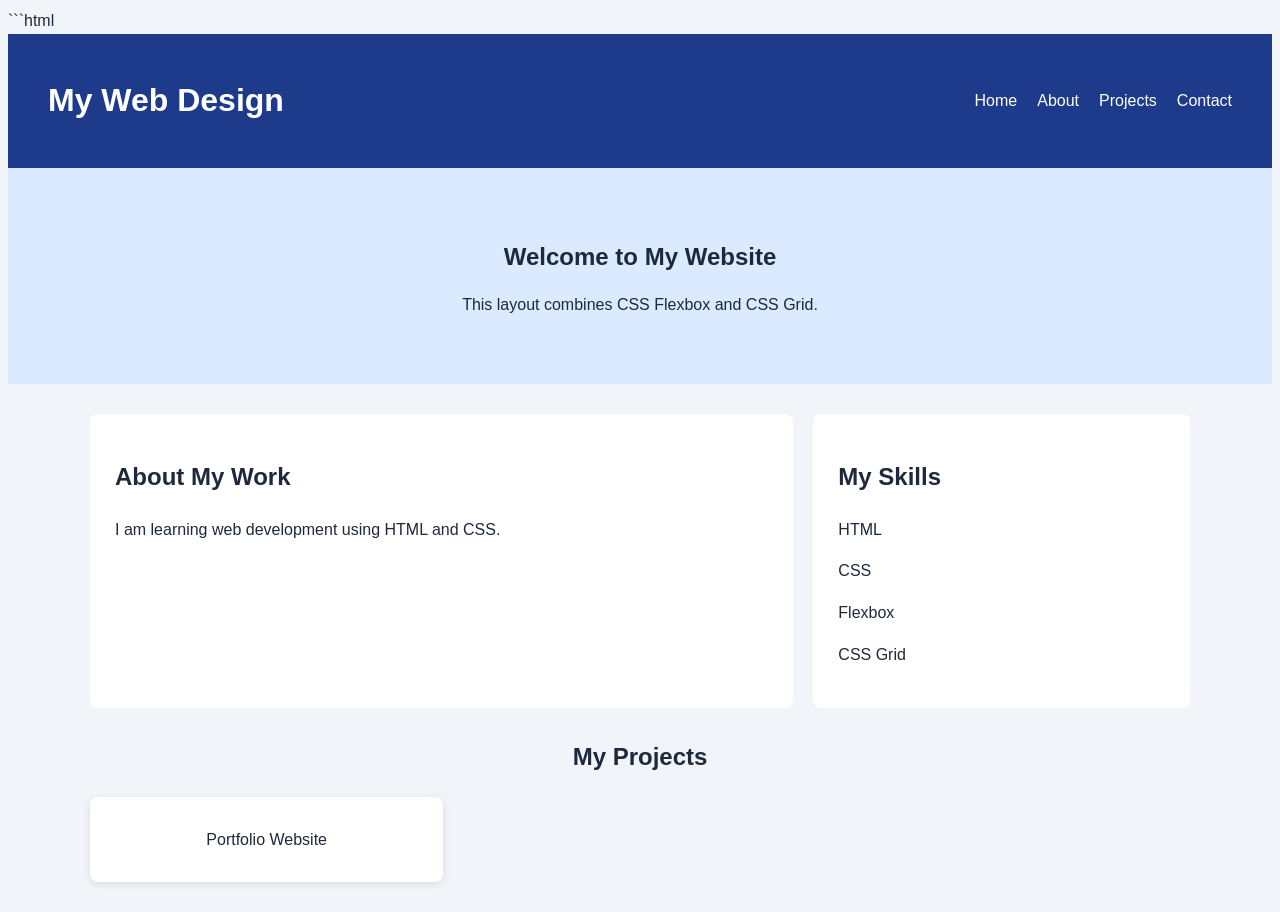
==== P13-flexbox-grid/index.html @ bbede906 "Complete P13 Flexbox and Grid combined layout" ====
```html
<!DOCTYPE html>
<html lang="en">
<head>
    <meta charset="UTF-8">
    <meta name="viewport" content="width=device-width, initial-scale=1.0">
    <title>P13 - Flexbox and Grid</title>
    <link rel="stylesheet" href="style.css">
</head>
<body>

    <header class="header">
        <h1>My Web Design</h1>
        <nav>
            <a href="#">Home</a>
            <a href="#">About</a>
            <a href="#">Projects</a>
            <a href="#">Contact</a>
        </nav>
    </header>

    <main>
        <section class="hero">
            <h2>Welcome to My Website</h2>
            <p>This layout combines CSS Flexbox and CSS Grid.</p>
        </section>

        <section class="content">
            <div class="main-content">
                <h2>About My Work</h2>
                <p>I am learning web development using HTML and CSS.</p>
            </div>

            <aside class="sidebar">
                <h2>My Skills</h2>
                <p>HTML</p>
                <p>CSS</p>
                <p>Flexbox</p>
                <p>CSS Grid</p>
            </aside>
        </section>

        <section class="projects">
            <h2>My Projects</h2>

            <div class="project-grid">
                <div class="project-card">Portfolio Website
---- P13-flexbox-grid/style.css ----
```css
/* P13 - Flexbox and Grid Combined */

* {
    margin: 0;
    padding: 0;
    box-sizing: border-box;
}

body {
    font-family: Arial, sans-serif;
    background-color: #f1f5f9;
    color: #1e293b;
    line-height: 1.6;
}

/* Flexbox Header */
.header {
    background-color: #1e3a8a;
    color: white;
    padding: 20px 40px;
    display: flex;
    justify-content: space-between;
    align-items: center;
    flex-wrap: wrap;
    gap: 15px;
}

.header nav {
    display: flex;
    gap: 20px;
    flex-wrap: wrap;
}

.header nav a {
    color: white;
    text-decoration: none;
}

/* Hero Section */
.hero {
    background-color: #dbeafe;
    text-align: center;
    padding: 50px 20px;
}

.hero h2 {
    margin-bottom: 10px;
}

/* Flexbox Content Layout */
.content {
    max-width: 1100px;
    margin: 30px auto;
    padding: 0 20px;
    display: flex;
    gap: 20px;
    align-items: stretch;
}

.main-content,
.sidebar {
    background-color: white;
    padding: 25px;
    border-radius: 8px;
}

.main-content {
    flex: 2;
}

.sidebar {
    flex: 1;
}

/* CSS Grid Projects */
.projects {
    max-width: 1100px;
    margin: 30px auto;
    padding: 0 20px;
    text-align: center;
}

.projects h2 {
    margin-bottom: 20px;
}

.project-grid {
    display: grid;
    grid-template-columns: repeat(3, 1fr);
    gap: 20px;
}

.project-card {
    background-color: white;
    padding: 30px 15px;
    border-radius: 8px;
    box-shadow: 0 2px 8px rgba(0, 0, 0, 0.1);
}

/* Footer */
footer {
    background-color: #1e3a8a;
    color: white;
    text-align: center;
    padding: 20px;
    margin-top: 40px;
}

/* Responsive Layout */
@media (max-width: 700px) {
    .header {
        flex-direction: column;
    }

    .content {
        flex-direction: column;
    }

    .project-grid {
        grid-template-columns: 1fr;
    }
}
```
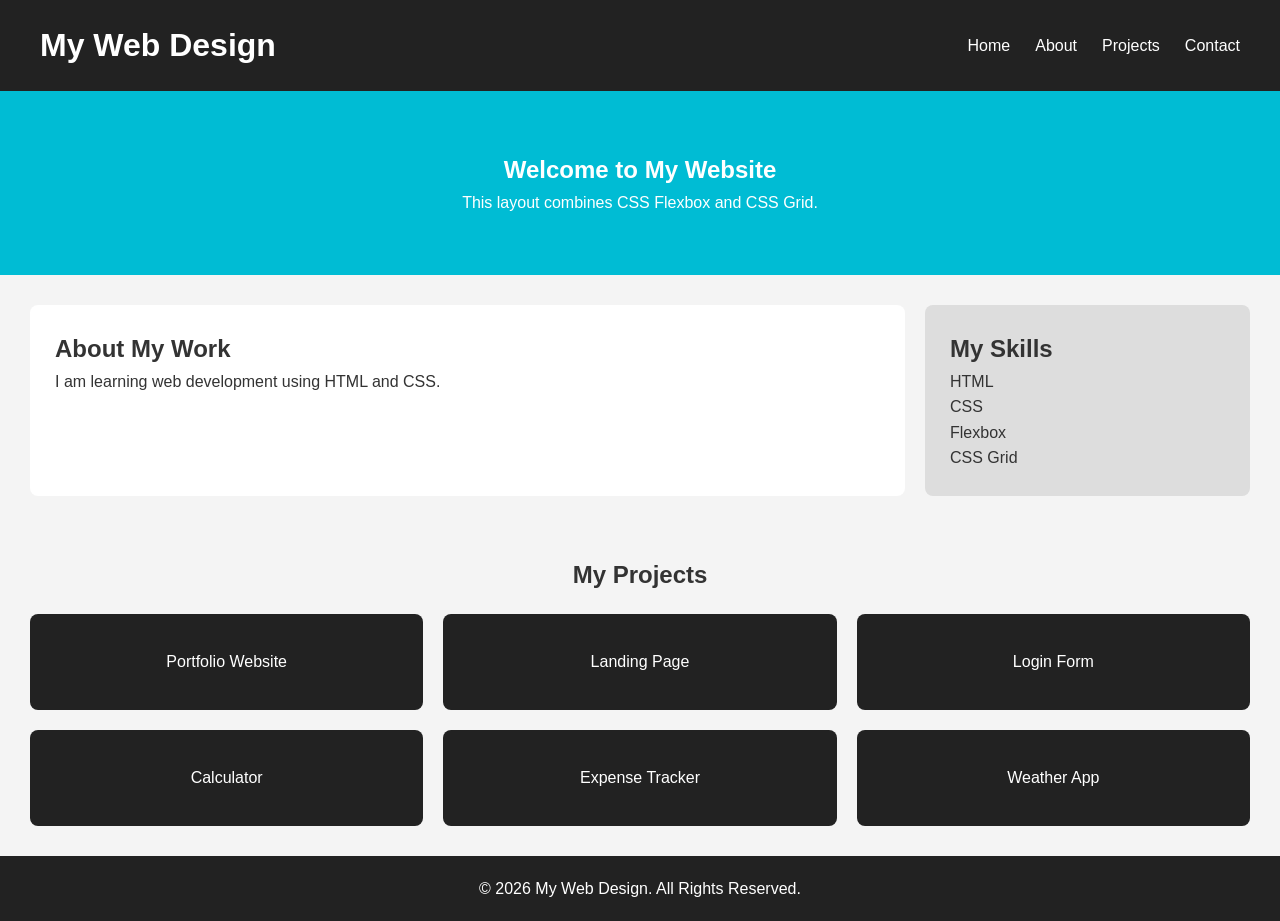
==== commit c6130903: "updated 13 design" ====
--- a/P13-flexbox-grid/index.html
+++ b/P13-flexbox-grid/index.html
@@ -1,4 +1,4 @@
-```html
+
 <!DOCTYPE html>
 <html lang="en">
 <head>
@@ -20,12 +20,14 @@
     </header>
 
     <main>
+
         <section class="hero">
             <h2>Welcome to My Website</h2>
             <p>This layout combines CSS Flexbox and CSS Grid.</p>
         </section>
 
         <section class="content">
+
             <div class="main-content">
                 <h2>About My Work</h2>
                 <p>I am learning web development using HTML and CSS.</p>
@@ -38,10 +40,28 @@
                 <p>Flexbox</p>
                 <p>CSS Grid</p>
             </aside>
+
         </section>
 
         <section class="projects">
             <h2>My Projects</h2>
 
             <div class="project-grid">
-                <div class="project-card">Portfolio Website+                <div class="project-card">Portfolio Website</div>
+                <div class="project-card">Landing Page</div>
+                <div class="project-card">Login Form</div>
+                <div class="project-card">Calculator</div>
+                <div class="project-card">Expense Tracker</div>
+                <div class="project-card">Weather App</div>
+            </div>
+
+        </section>
+
+    </main>
+
+    <footer class="footer">
+        <p>© 2026 My Web Design. All Rights Reserved.</p>
+    </footer>
+
+</body>
+</html>
--- a/P13-flexbox-grid/style.css
+++ b/P13-flexbox-grid/style.css
@@ -1,6 +1,5 @@
-```css
-/* P13 - Flexbox and Grid Combined */
 
+/* General Styling */
 * {
     margin: 0;
     padding: 0;
@@ -9,108 +8,109 @@
 
 body {
     font-family: Arial, sans-serif;
-    background-color: #f1f5f9;
-    color: #1e293b;
+    background-color: #f4f4f4;
+    color: #333;
     line-height: 1.6;
 }
 
-/* Flexbox Header */
+/* Header - Flexbox */
 .header {
-    background-color: #1e3a8a;
+    background-color: #222;
     color: white;
     padding: 20px 40px;
+
     display: flex;
     justify-content: space-between;
     align-items: center;
-    flex-wrap: wrap;
-    gap: 15px;
 }
 
-.header nav {
+nav {
     display: flex;
-    gap: 20px;
-    flex-wrap: wrap;
+    gap: 25px;
 }
 
-.header nav a {
+nav a {
     color: white;
     text-decoration: none;
 }
 
+nav a:hover {
+    color: #00bcd4;
+}
+
 /* Hero Section */
 .hero {
-    background-color: #dbeafe;
+    background-color: #00bcd4;
+    color: white;
     text-align: center;
-    padding: 50px 20px;
+    padding: 60px 20px;
 }
 
-.hero h2 {
-    margin-bottom: 10px;
+/* Content - Flexbox */
+.content {
+    display: flex;
+    gap: 20px;
+    padding: 30px;
 }
 
-/* Flexbox Content Layout */
-.content {
-    max-width: 1100px;
-    margin: 30px auto;
-    padding: 0 20px;
-    display: flex;
-    gap: 20px;
-    align-items: stretch;
-}
-
-.main-content,
-.sidebar {
+.main-content {
+    flex: 3;
     background-color: white;
     padding: 25px;
     border-radius: 8px;
 }
 
-.main-content {
-    flex: 2;
+.sidebar {
+    flex: 1;
+    background-color: #ddd;
+    padding: 25px;
+    border-radius: 8px;
 }
 
-.sidebar {
-    flex: 1;
-}
-
-/* CSS Grid Projects */
+/* Projects - CSS Grid */
 .projects {
-    max-width: 1100px;
-    margin: 30px auto;
-    padding: 0 20px;
+    padding: 30px;
     text-align: center;
-}
-
-.projects h2 {
-    margin-bottom: 20px;
 }
 
 .project-grid {
     display: grid;
     grid-template-columns: repeat(3, 1fr);
     gap: 20px;
+    margin-top: 20px;
 }
 
 .project-card {
-    background-color: white;
-    padding: 30px 15px;
+    background-color: #222;
+    color: white;
+    padding: 35px;
     border-radius: 8px;
-    box-shadow: 0 2px 8px rgba(0, 0, 0, 0.1);
+}
+
+.project-card:hover {
+    background-color: #00bcd4;
+    color: white;
 }
 
 /* Footer */
-footer {
-    background-color: #1e3a8a;
+.footer {
+    background-color: #222;
     color: white;
     text-align: center;
     padding: 20px;
-    margin-top: 40px;
 }
 
-/* Responsive Layout */
-@media (max-width: 700px) {
+/* Responsive Design */
+@media (max-width: 768px) {
+
     .header {
         flex-direction: column;
+        gap: 15px;
+    }
+
+    nav {
+        flex-wrap: wrap;
+        justify-content: center;
     }
 
     .content {
@@ -118,7 +118,12 @@
     }
 
     .project-grid {
+        grid-template-columns: repeat(2, 1fr);
+    }
+}
+
+@media (max-width: 480px) {
+    .project-grid {
         grid-template-columns: 1fr;
     }
 }
-```
